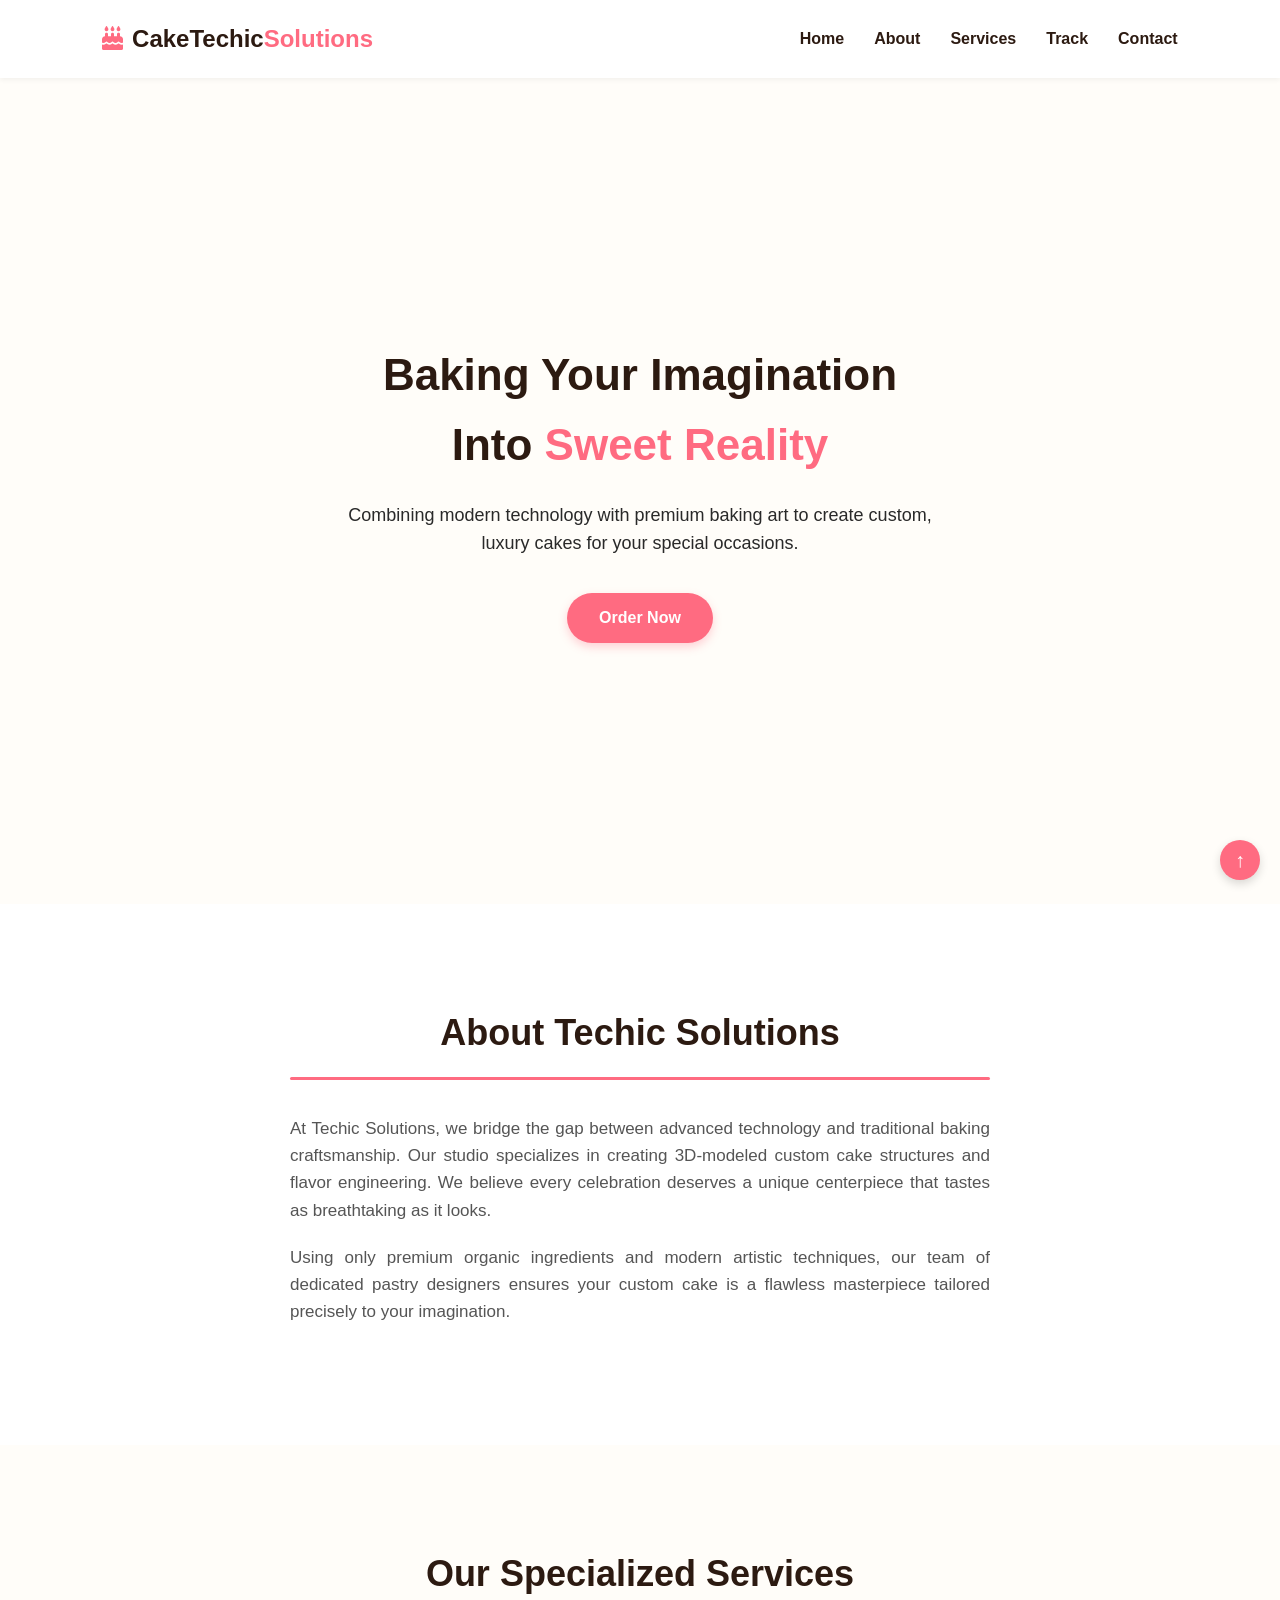
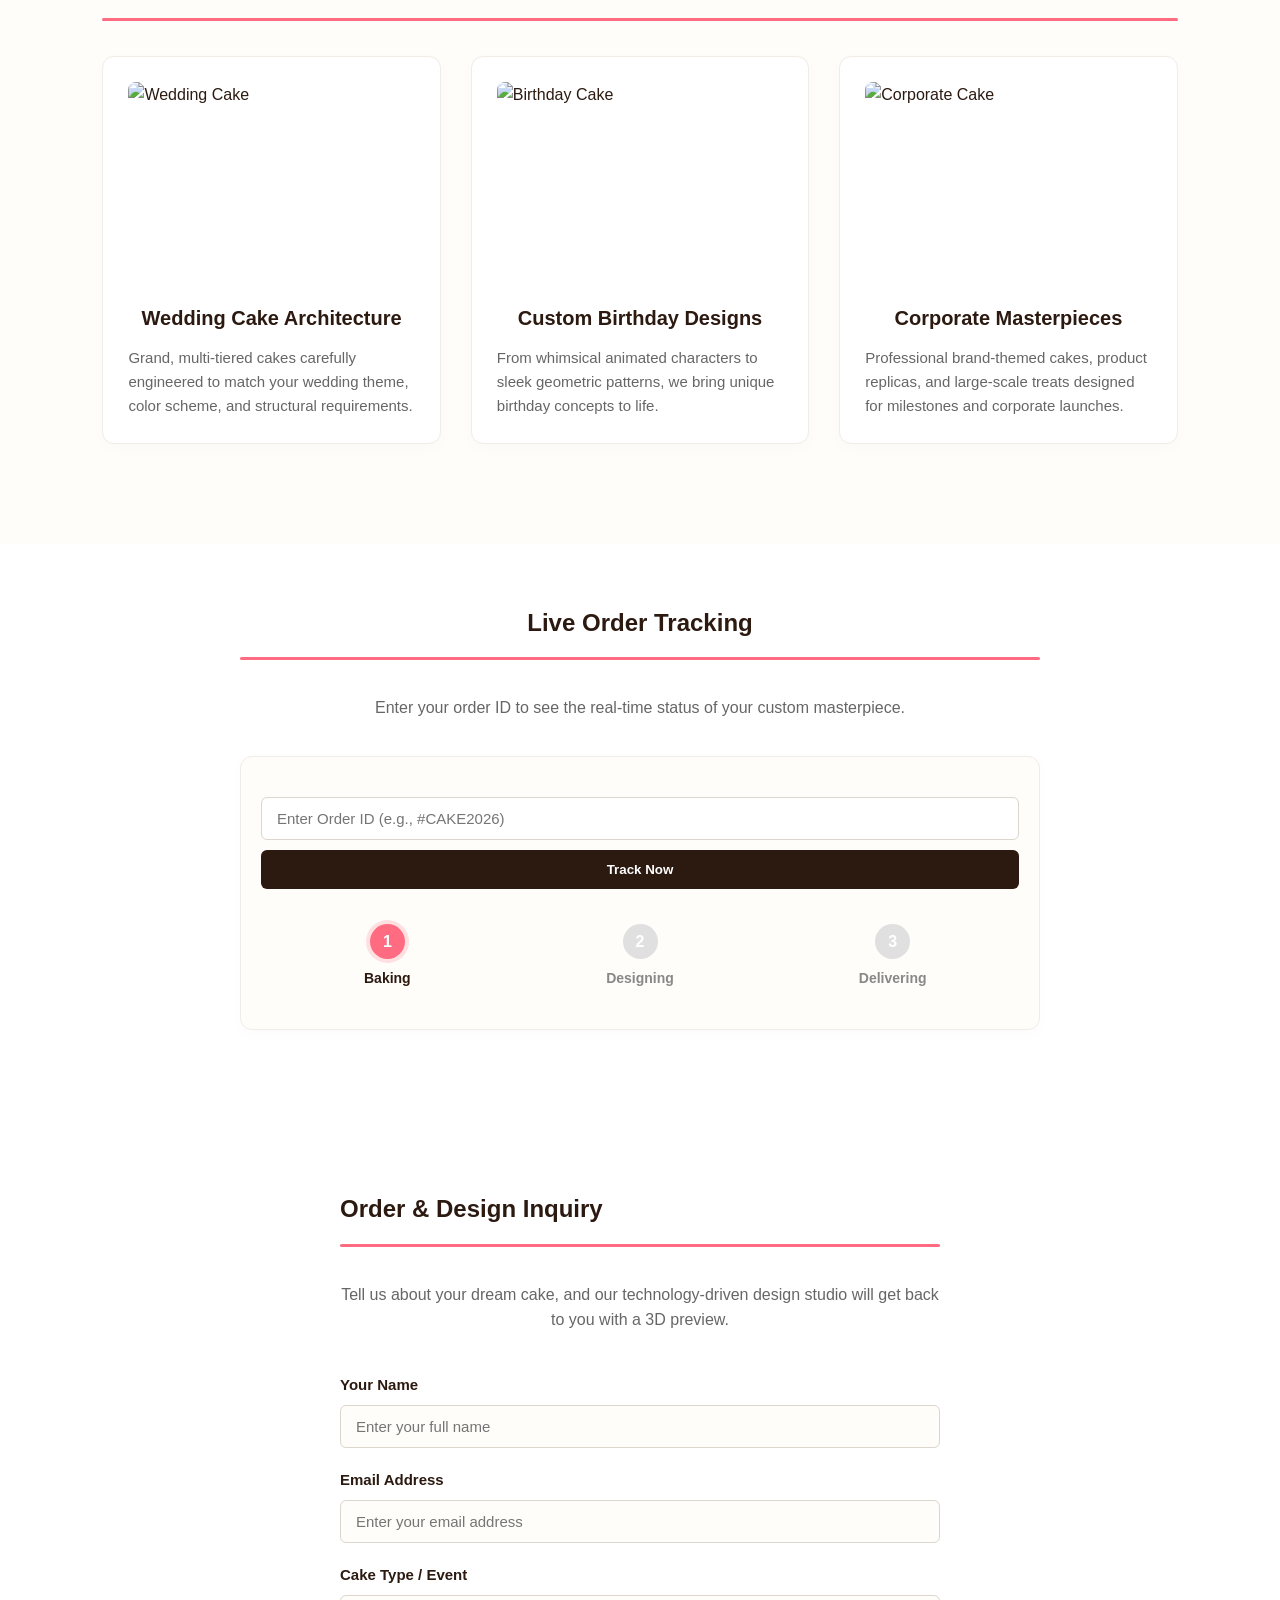
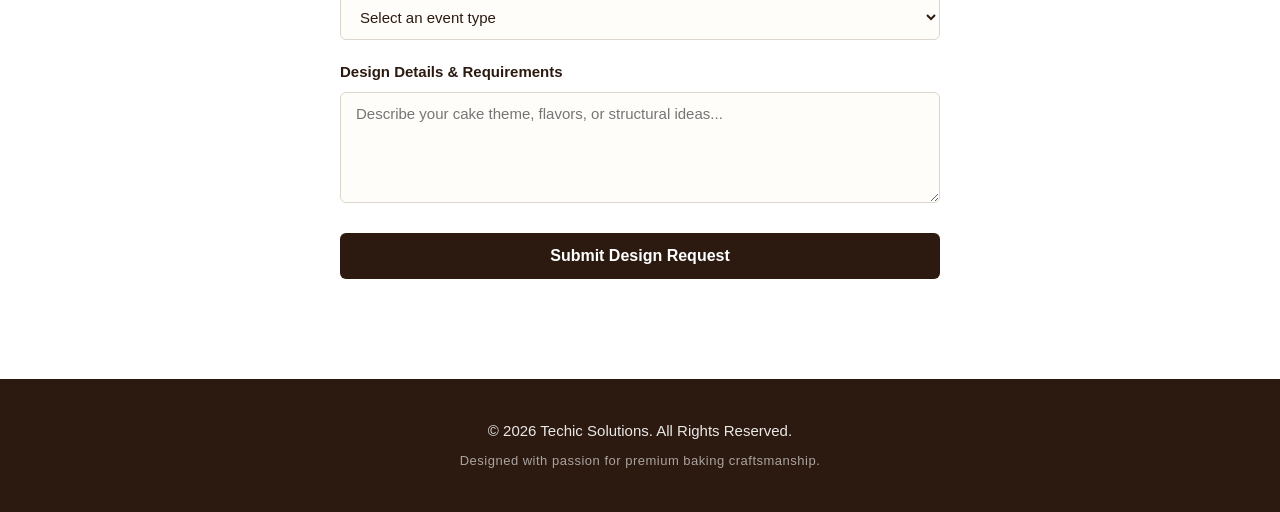
==== index.html @ 80e658be "this is my first cake assignment" ====
<!DOCTYPE html>
<html lang="en">

<head>
    <meta charset="UTF-8">
    <meta name="viewport" content="width=device-width, initial-scale=1.0">
    <title>Techic Solutions - Premium Cake Designs</title>
    <!--fontawsome url LOGO-->
    <link rel="stylesheet" href="https://cdnjs.cloudflare.com/ajax/libs/font-awesome/6.5.1/css/all.min.css">
    <!-- Phase 1: Connecting external stylesheet -->
    <link rel="stylesheet" href="style.css">
</head>

<body>

    <!-- Phase 2: Header & Navigation Section -->
    <header class="main-header">
        <div class="logo">
            <h2><i class="fa-solid fa-cake-candles"></i> CakeTechic<span>Solutions</span></h2>
        </div>
        <nav class="nav-bar">
            <ul class="nav-links">
                <li><a href="#hero">Home</a></li>
                <li><a href="#about">About</a></li>
                <li><a href="#services">Services</a></li>
                <li><a href="#track" class="live-track-link">Track</a></li>
                <li><a href="#contact">Contact</a></li>
            </ul>
        </nav>
    </header>

    <!-- Phase 3: Hero Section -->
    <section id="hero" class="hero-section">
        <div class="hero-content">
            <h1>Baking Your Imagination <br>Into <span class="highlight">Sweet Reality</span></h1>
            <p>Combining modern technology with premium baking art to create custom, luxury cakes for your special
                occasions.</p>
            <a href="#contact" class="btn-primary">Order Now</a>
        </div>
    </section>

    <!-- Phase 4: About Section -->
    <section id="about" class="about-section">
        <div class="about-container">
            <h2>About Techic Solutions</h2>
            <div class="divider"></div>
            <p class="about-text">
                At Techic Solutions, we bridge the gap between advanced technology and traditional baking craftsmanship.
                Our studio specializes in creating 3D-modeled custom cake structures and flavor engineering. We believe
                every celebration deserves a unique centerpiece that tastes as breathtaking as it looks.
            </p>
            <p class="about-text">
                Using only premium organic ingredients and modern artistic techniques, our team of dedicated pastry
                designers ensures your custom cake is a flawless masterpiece tailored precisely to your imagination.
            </p>
        </div>
    </section>

    <!-- Phase 5: Services Section -->
    <section id="services" class="services-section">
        <div class="services-container">
            <h2>Our Specialized Services</h2>
            <div class="divider"></div>

            <div class="services-grid">
                <!-- Service Card 1 (wedding cake pic) -->
                <div class="service-card">
                    <div class="card-img-holder">
                        <img src="https://images.unsplash.com/photo-1527529482837-4698179dc6ce?q=80&w=600&auto=format&fit=crop"
                            alt="Wedding Cake">
                    </div>
                    <h3>Wedding Cake Architecture</h3>
                    <p>Grand, multi-tiered cakes carefully engineered to match your wedding theme, color scheme, and
                        structural requirements.</p>
                </div>
                <!-- Service Card 2  birthday pic) -->
                <div class="service-card">
                    <div class="card-img-holder">
                        <img src="https://images.unsplash.com/photo-1562440499-64c9a111f713?q=80&w=600&auto=format&fit=crop"
                            alt="Birthday Cake">
                    </div>
                    <h3>Custom Birthday Designs</h3>
                    <p>From whimsical animated characters to sleek geometric patterns, we bring unique birthday concepts
                        to life.</p>
                </div>

                <!-- Service Card 3 (corprate event cake photo) -->
                <div class="service-card">
                    <div class="card-img-holder">
                        <img src="https://images.unsplash.com/photo-1535254973040-607b474cb50d?q=80&w=600&auto=format&fit=crop"
                            alt="Corporate Cake">
                    </div>
                    <h3>Corporate Masterpieces</h3>
                    <p>Professional brand-themed cakes, product replicas, and large-scale treats designed for milestones
                        and corporate launches.</p>
                </div>
            </div>
        </div>
    </section>

    <section id="track" class="track-section">
        <div class="track-container">
            <h2>Live Order Tracking</h2>
            <div class="divider"></div>
            <p class="track-sub">Enter your order ID to see the real-time status of your custom masterpiece.</p>

            <div class="track-box">
                <div class="track-input-group">
                    <input type="text" placeholder="Enter Order ID (e.g., #CAKE2026)" class="track-input">
                    <button class="btn-track">Track Now</button>
                </div>

                <div class="status-steps">
                    <div class="step active">
                        <span class="step-num">1</span>
                        <p>Baking</p>
                    </div>
                    <div class="step">
                        <span class="step-num">2</span>
                        <p>Designing</p>
                    </div>
                    <div class="step">
                        <span class="step-num">3</span>
                        <p>Delivering</p>
                    </div>
                </div>
            </div>
        </div>
    </section>


    <!-- Phase 6: Contact Form Section -->
    <section id="contact" class="contact-section">
        <div class="contact-container">
            <h2>Order & Design Inquiry</h2>
            <div class="divider"></div>
            <p class="contact-sub">Tell us about your dream cake, and our technology-driven design studio will get back
                to you with a 3D preview.</p>

            <form class="cake-form" onsubmit="return false;">
                <div class="form-group">
                    <label for="name">Your Name</label>
                    <input type="text" id="name" placeholder="Enter your full name" required>
                </div>

                <div class="form-group">
                    <label for="email">Email Address</label>
                    <input type="email" id="email" placeholder="Enter your email address" required>
                </div>

                <div class="form-group">
                    <label for="cake-type">Cake Type / Event</label>
                    <select id="cake-type" required>
                        <option value="">Select an event type</option>
                        <option value="wedding">Wedding Architecture</option>
                        <option value="birthday">Custom Birthday Design</option>
                        <option value="corporate">Corporate Masterpiece</option>
                    </select>
                </div>

                <div class="form-group">
                    <label for="message">Design Details & Requirements</label>
                    <textarea id="message" rows="5"
                        placeholder="Describe your cake theme, flavors, or structural ideas..." required></textarea>
                </div>

                <button type="submit" class="btn-submit">Submit Design Request</button>
            </form>
        </div>
    </section>

    <!-- Phase 7: Footer Section -->
    <footer class="main-footer">
        <div class="footer-content">
            <p>&copy; 2026 Techic Solutions. All Rights Reserved.</p>
            <p class="footer-credit">Designed with passion for premium baking craftsmanship.</p>
        </div>
    </footer>
    <a href="#hero" class="back-to-top" title="Go to top">↑</a>
</body>

</html>
---- style.css ----
/* ==========================================================================
   PHASE 1 — BASIC CSS SETUP & RESET
   ========================================================================== */

/* Removing default browser spacing. */
* {
    margin: 0;
    padding: 0;
    box-sizing: border-box;
}

/* Global font styling and page background color */
body {
    font-family: 'Segoe UI', Tahoma, Geneva, Verdana, sans-serif;
    background-color: #fffdf9;
    /* Soft cream white background for a bakery feel */
    color: #2c1a11;
    /* Dark chocolate brown text color for great contrast */
    line-height: 1.6;
}

/* Smooth page scrolling */
html {
    scroll-behavior: smooth;
}


/* ==========================================================================
   PHASE 2 – HEADER & NAVIGATION (Flexbox Layout)
   ========================================================================== */

.main-header {
    display: flex;
    justify-content: space-between;
    align-items: center;
    padding: 20px 8%;
    background-color: #ffffff;
    box-shadow: 0 2px 5px rgba(0, 0, 0, 0.05);
    /* Bonus Challenge: Sticky Navigation */
    position: sticky;
    top: 0;
    z-index: 1000;
}

/* Styling the Font Awesome Cake Icon inside Logo */
.logo h2 i { 
    color: #ff6b81;
    /* Making the cake icon pastel pink */
    margin-right: 2px;
    /* Slight spacing between icon and text */
}

.logo h2 span {
    color: #ff6b81;
    /* Pastel pink highlight for the cake theme */
}

/* Navigation Links Alignment */
.nav-links {
    display: flex;
    list-style: none;
}

.nav-links li {
    margin-left: 30px;
    /* Spacing between menu items */
}

.nav-links a {
    text-decoration: none;
    color: #2c1a11;
    font-weight: 600;
    font-size: 16px;
    transition: color 0.3s ease;
    /* Feedback smooth transition */
}

/* Hover Effect for Links */
.nav-links a:hover {
    color: #ff6b81;
}


/* ==========================================================================
   PHASE 3 – HERO SECTION (Full-Screen Visual)
   ========================================================================== */

.hero-section {
    height: calc(100vh - 74px);
    /* Making the section fill the screen height */
    /* 2 FOCUS USER MIND ATTRACTION BY BACKGROUND IMAGE*/
    background: linear-gradient(rgba(255, 253, 249, 0.75), rgba(255, 253, 249, 0.75)),
        url('https://images.unsplash.com/photo-1578985545062-69928b1d9587?q=80&w=1989&auto=format&fit=crop') no-repeat center center/cover;
    display: flex;
    justify-content: center;
    align-items: center;    
    text-align: center;
    padding: 0 20px;
    scroll-margin-top: 90px; 
}

/* Visual Hierarchy Setup */
.hero-content h1 {
    font-size: 44px;
    margin-bottom: 20px;
    font-weight: 800;
    color: #2c1a11;
}

.hero-content .highlight {
    color: #ff6b81;
}

.hero-content p {
    font-size: 18px;
    margin-bottom: 35px;
    color: #292929;
    max-width: 600px;
    margin-left: auto;
    margin-right: auto;
}

/* Call-to-Action Button Styling */
.btn-primary {
    display: inline-block;
    padding: 12px 32px;
    background-color: #ff6b81;
    color: #ffffff;
    text-decoration: none;
    border-radius: 25px;
    font-weight: bold;
    box-shadow: 0 4px 10px rgba(255, 107, 129, 0.3);
    transition: transform 0.5s ease, background-color 0.3s ease;
}

/* Button Hover Animation (Bonus Challenge preview) */
.btn-primary:hover {
    background-color: #e05268;
    transform: translateY(-5px);
}

/* ==========================================================================
   PHASE 4 — ABOUT SECTION (Typography & Whitespace)
   ========================================================================== */

.about-section {
    padding: 100px 20px;
    background-color: #ffffff;
    /* Contrast switch from the hero background */
    text-align: center;
}

/*Letter  <-- --> Spacing in About */
.about-container {
    max-width: 700px;
    /* UI Principle: Limiting paragraph width for readability */
    margin: 0 auto;
}

.about-section h2,
.services-section h2 {
    font-size: 36px;
    color: #2c1a11;
    margin-bottom: 15px;
}

/* Beautiful Full-Width Divider Line for Section Headings */
.divider {
    width: 100%;
    /* Making the underline span the full container width */
    height: 3px;
    /* Clean standard thickness */
    background-color: #ff6b81;
    /* Premium pastel pink accent color */
    margin: 15px 0 35px 0;
    /* Clear spacing below the heading text */
    border-radius: 2px;
}

.about-text {
    font-size: 17px;
    color: #555555;
    margin-bottom: 20px;
    text-align: justify;
    /* Cleans up line presentation */
}


/* ==========================================================================
   PHASE 5 — SERVICES SECTION (Box Model & Cards Layout)
   ========================================================================== */

.services-section {
    padding: 100px 8%;
    background-color: #fffdf9;
    /* Reverts back to soft cream */
}

.services-container {
    text-align: center;
}

/* Bonus Challenge: Services section using CSS Grid */
.services-grid {
    display: grid;
    grid-template-columns: repeat(3, 1fr);
    /* 3 Equal columns [Consistency] */
    gap: 30px;
    margin-top: 20px;
}

/* The Box Model applied to cards */
.service-card {
    background-color: #ffffff;
    border: 1px solid #f1ece6;
    /* Simple aesthetic border */
    border-radius: 12px;
    padding: 25px;
    /* Internal spacing */
    box-shadow: 0 4px 15px rgba(0, 0, 0, 0.02);
    text-align: left;
    transition: transform 1s ease, box-shadow 0.3s ease;
    /* Pre-requisite for hover feedback */
}   


/* Card Image Setup */
.card-img-holder {
    width: 100%;
    height: 200px;
    overflow: hidden;
    border-radius: 8px;
    margin-bottom: 20px;
}

.card-img-holder img {
    width: 100%;
    height: 100%;
    object-fit:cover;
}

.service-card h3 {
    font-size: 20px;
    text-align: center;
    color: #2c1a11;
    margin-bottom: 12px;
}

.service-card p {
    font-size: 15px;
    color: #666666;
}

/* UI Feedback: Hover effects to indicate interactivity */
.service-card:hover {
    transform: translateY(-8px);
    box-shadow: 0 12px 25px rgba(44, 26, 17, 0.08);
    border-color: #ff6b81;
    /* Subtle border change on focus */
}

/* ==========================================================================
   PHASE 5B — LIVE TRACK SECTION (Simple & Modern)
   ========================================================================== */

.track-section {
    padding: 100px 20px;
    background-color: #ffffff;
    /* Clean contrast switch */
    text-align: center;
    scroll-margin-top: 90px; 
}

.track-container {
    max-width: 800px;
    /* Aligns with form container for consistency */
    margin: 0 auto;  /*height 0 width auto */
}
/* track subheading */
.track-sub {
    color: #666666;
    margin-bottom: 35px;
    font-size: 16px;
}

/* Card layout for tracking system */
.track-box {
    background-color: #fffdf9;
    /* Soft cream inside white section */
    border: 1px solid #f1ece6;
    border-radius: 12px;
    padding: 40px 20px;
    box-shadow: 0 4px 15px rgba(0, 0, 0, 0.02);
}

/* Input layout */
.track-input-group {
    display: flex;
    gap: 10px;
    margin-bottom: 35px;
}

.track-input {
    flex: 1;                                      /*cjhsdclajsdhvckajhsdvckahgsjdvckahsvckhagvcksdvcksdvckjhcsd*/
    padding: 12px 15px;
    border: 1px solid #dcd6cd;
    border-radius: 6px;
    font-size: 15px;
}

/*Focus indicator for track input */
 .track-input:focus {
    outline: none;
    border-color: #ff6b81;
}

.btn-track {
    padding: 12px 24px;
    background-color: #2c1a11;
    /* Strong dark brown contrast */
    color: #ffffff;
    border: none;
    border-radius: 6px;
    font-weight: bold;
    cursor: pointer;
    transition: background-color 0.5s ease;
}

.btn-track:hover {
    background-color: #ff6b81;
    /* Brand pink feedback on hover */
}

/* Status steps layout */
.status-steps {
    display: flex;
    justify-content: space-between;
    position: relative;
}

.step {
    flex: 1; 
    display: flex;
    flex-direction: column;
    align-items: center;
    z-index: 1;
}

.step-num {
    width: 35px;
    height: 35px;
    background-color: #e0e0e0;
    /* Gray for inactive steps */
    color: #ffffff;
    border-radius: 50%;
    display: flex;
    justify-content: center;
    align-items: center;
    font-weight: bold;
    margin-bottom: 8px;
}

.step p {
    font-size: 14px;
    font-weight: 600;
    color: #888888;
}

/* Active status step highlight */
.step.active .step-num {
    background-color: #ff6b81;
    /* Highlighting active step with brand pink */
    box-shadow: 0px 0px 0px 4px rgba(255, 107, 129, 0.2);
}

.step.active p {
    color: #2c1a11;
}

/* ==========================================================================
   PHASE 6 — CONTACT FORM (Input Styling & Focus Effects)
   ========================================================================== */

.contact-section {
    padding: 100px 20px;
    background-color: #ffffff;
    /* Visual switch for simplicity */
}

.contact-container {
    max-width: 600px;
    /* Limits width for clean form structure */
    margin: 0 auto;
}

.contact-sub {
    text-align: center;
    color: #666666;
    margin-bottom: 40px;
    font-size: 16px;
}

/* Form structure layout */
.cake-form {
    display: flex;
    flex-direction: column;
    gap: 20px;
    /* Clear spacing between fields */
}

.form-group {
    display: flex;
    flex-direction: column;
    gap: 8px;
    /* Spacing between label and input */
}

.form-group label {
    font-size: 15px;
    font-weight: 600;
    color: #2c1a11;
}

/* Input and Select styling for accessibility */
.form-group input,
.form-group select,
.form-group textarea {
    padding: 12px 15px;
    border: 1px solid #dcd6cd;
    border-radius: 6px;
    font-family: inherit;
    font-size: 15px;
    background-color: #fffdf9;
    color: #2c1a11;
    transition: border-color 0.3s ease, box-shadow 0.3s ease;
}

/* UI Feedback: Focus animation when user clicks a field */
.form-group input:focus,
.form-group select:focus,
.form-group textarea:focus {
    outline: none;
    border-color: #ff6b81;
    box-shadow: 0 0 0 3px rgba(255, 107, 129, 0.15);
    /* Soft highlight indicator */
}

/* Premium Button Look inside Form */
.btn-submit {
    padding: 14px;
    background-color: #2c1a11;
    /* Contrast dark brown button */
    color: #ffffff;
    border: none;
    border-radius: 6px;
    font-size: 16px;
    font-weight: bold;
    cursor: pointer;
    transition: background-color 0.3s ease, transform 0.2s ease;
    margin-top: 10px;
}

.btn-submit:hover {
    background-color: #ff6b81;
    /* Shifts to brand pink on hover */
    transform: translateY(-2px);
}


/* ==========================================================================
   PHASE 7 — FOOTER (Visual Closure & Separation)
   ========================================================================== */

.main-footer {
    background-color: #2c1a11;
    /* Strong contrast background indicating page closure */
    color: #ffffff;
    padding: 40px 20px;
    text-align: center;
    /* Alignment principle */
}

.footer-content p {
    font-size: 15px;
    opacity: 0.9;
}

.footer-content .footer-credit {
    font-size: 13px;
    opacity: 0.6;
    margin-top: 8px;
    letter-spacing: 0.5px;
}




/* ==========================================================================
   PHASE 8 — RESPONSIVE DESIGN (Media Queries)
   ========================================================================== */

/* 1. TABLET LAYOUT (Screens smaller than 992px) */
@media (max-width: 992px) {
    .main-header {
        padding: 20px 5%;
        /* Reducing padding to fit smaller screens */
    }

    .services-grid {
        gap: 20px;
        /* Reducing space between cards */
    }

    .hero-content h1 {
        font-size: 36px;
        /* Making font size slightly smaller for readability */
    }
}

/* 2. MOBILE PHONE LAYOUT (Screens smaller than 768px) */
@media (max-width: 768px) {

    /* Header & Navigation Adjustments for Usability */
    .main-header {
        flex-direction: column;
        /* Stacks logo and menu vertically */
        gap: 15px;
        padding: 15px 2%;
    }

    .nav-links {
        padding-left: 0;
    }

    .nav-links li {
        margin: 0 15px;
        /* Balanced spacing between mobile menu items */
    }

    /* Hero Section Adjustments */
    .hero-section {
        height: auto;
        padding: 80px 20px;
        /* Adds healthy responsive spacing */
    }

    .hero-content h1 {
        font-size: 28px;
        /* Optimizing heading for mobile viewport */
    }

    .hero-content p {
        font-size: 16px;
    }

    /* About Section Control */
    .about-section {
        padding: 60px 20px;
    }

    .about-text {
        text-align: left;
        /* Easier to read on small screens */
    }

    /* Services Section Card Stacking (Flex-direction Change) */
    .services-section {
        padding: 60px 5%;
    }

    .services-grid {
        grid-template-columns: 1fr;
        /* Converts 3 columns to 1 column on mobile */
        gap: 25px;
    }

    /* Contact Form & Footer Adjustments */
    .contact-section {
        padding: 60px 20px;
    }

    .main-footer {
        padding: 30px 15px;
    }
}

/* Mobile adjustment for Track Section */
.track-section {
    padding: 60px 20px;
}

.track-input-group {
    flex-direction: column;
    /* Stacks input and button vertically on mobile */
}



/* Custom styling for the newly added Live Track menu item */
.nav-links .live-track-link {
    color: #2c1a11;
    /* Consistent base dark chocolate text color */
}

/* Subtle unique hover accent just for Live Track to maintain proper feedback principle */
.nav-links .live-track-link:hover {
    color: #ff6b81;
    /* Transforms to brand pink on focus */
}

/* Fix for Back to Top Button: Makes it float and removes bottom white space */
.back-to-top {
    position: fixed;
    bottom: 20px;
    right: 20px;

    background-color: #ff6b81;
    /* Our brand pink background */
    color: #ffffff;
    /* White arrow */
    width: 40px;
    height: 40px;
    border-radius: 50%;
    /* Makes it a beautiful circle */

    display: flex;
    justify-content: center;
    align-items: center;
    text-decoration: none;

    font-size: 20px;
    font-weight: bold;
    box-shadow: 0 4px 10px rgba(0, 0, 0, 0.15);
    z-index: 999;
    /* Ensures it stays on top of all content */
    transition: background-color 0.3s ease, transform 0.2s ease;
}

/* Hover effect for the floating button */
.back-to-top:hover {
    background-color: #2c1a11;
    /* Turns dark brown on hover */
    transform: translateY(-3px);
}
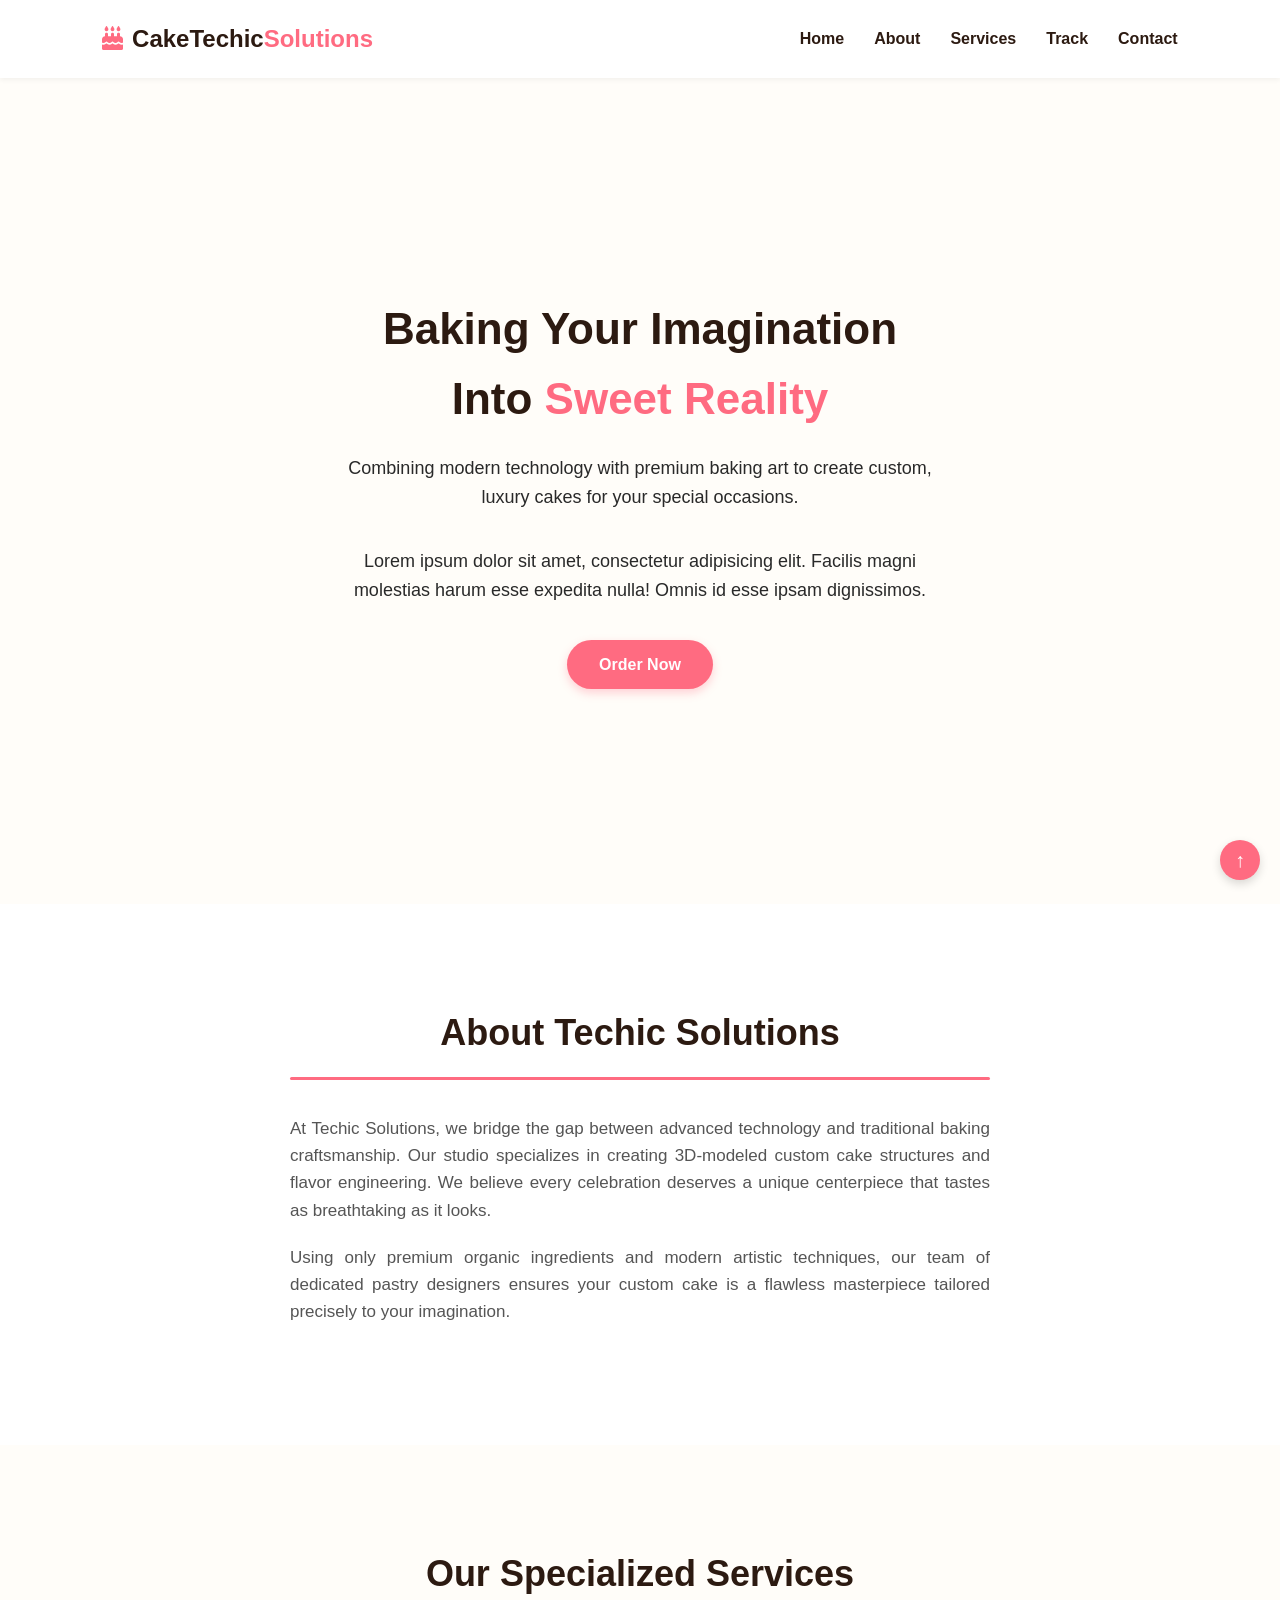
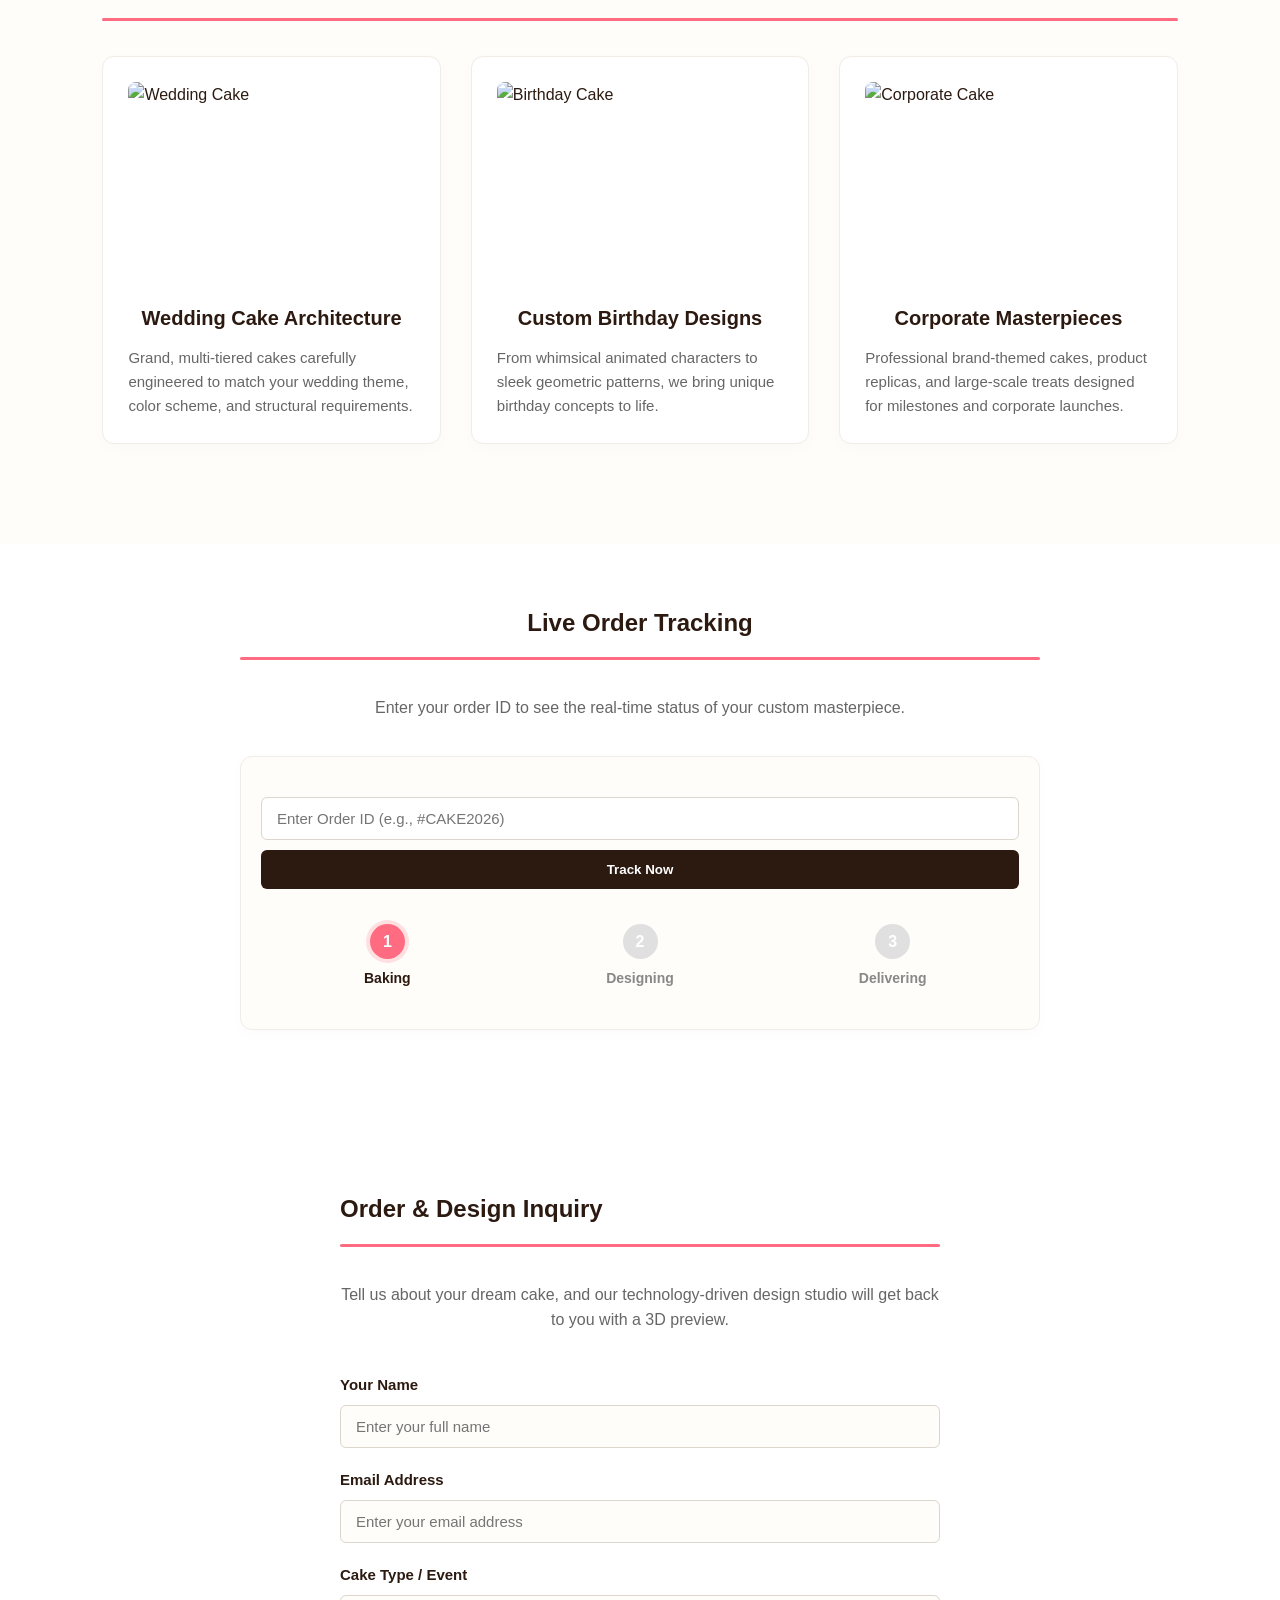
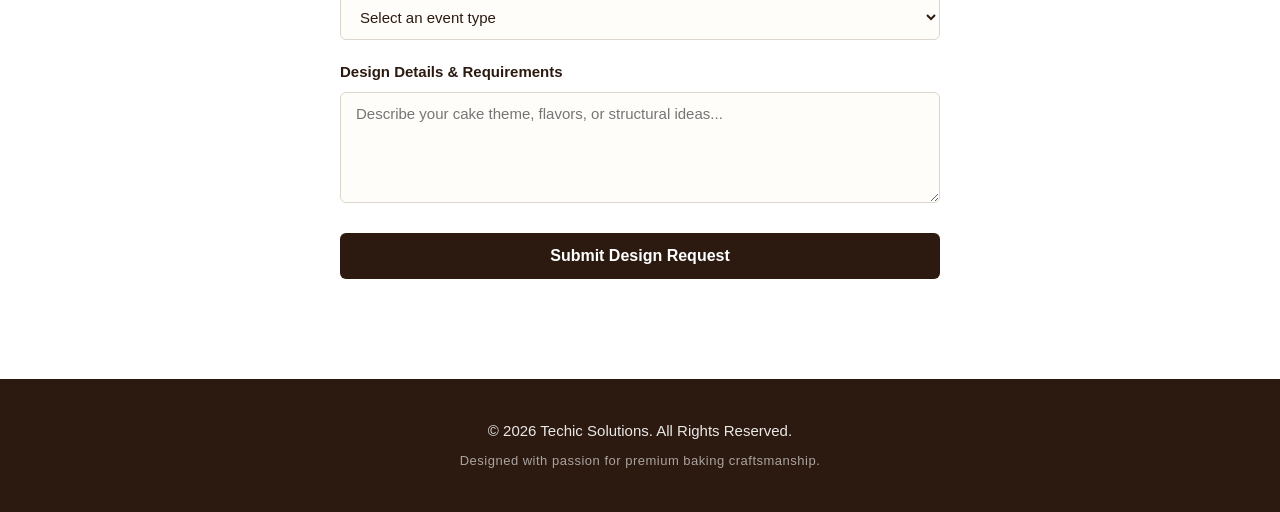
==== commit 69b7f7aa: "seiya sonnanga seiram" ====
--- a/index.html
+++ b/index.html
@@ -35,6 +35,7 @@
             <h1>Baking Your Imagination <br>Into <span class="highlight">Sweet Reality</span></h1>
             <p>Combining modern technology with premium baking art to create custom, luxury cakes for your special
                 occasions.</p>
+            <p>Lorem ipsum dolor sit amet, consectetur adipisicing elit. Facilis magni molestias harum esse expedita nulla! Omnis id esse ipsam dignissimos.</p>
             <a href="#contact" class="btn-primary">Order Now</a>
         </div>
     </section>
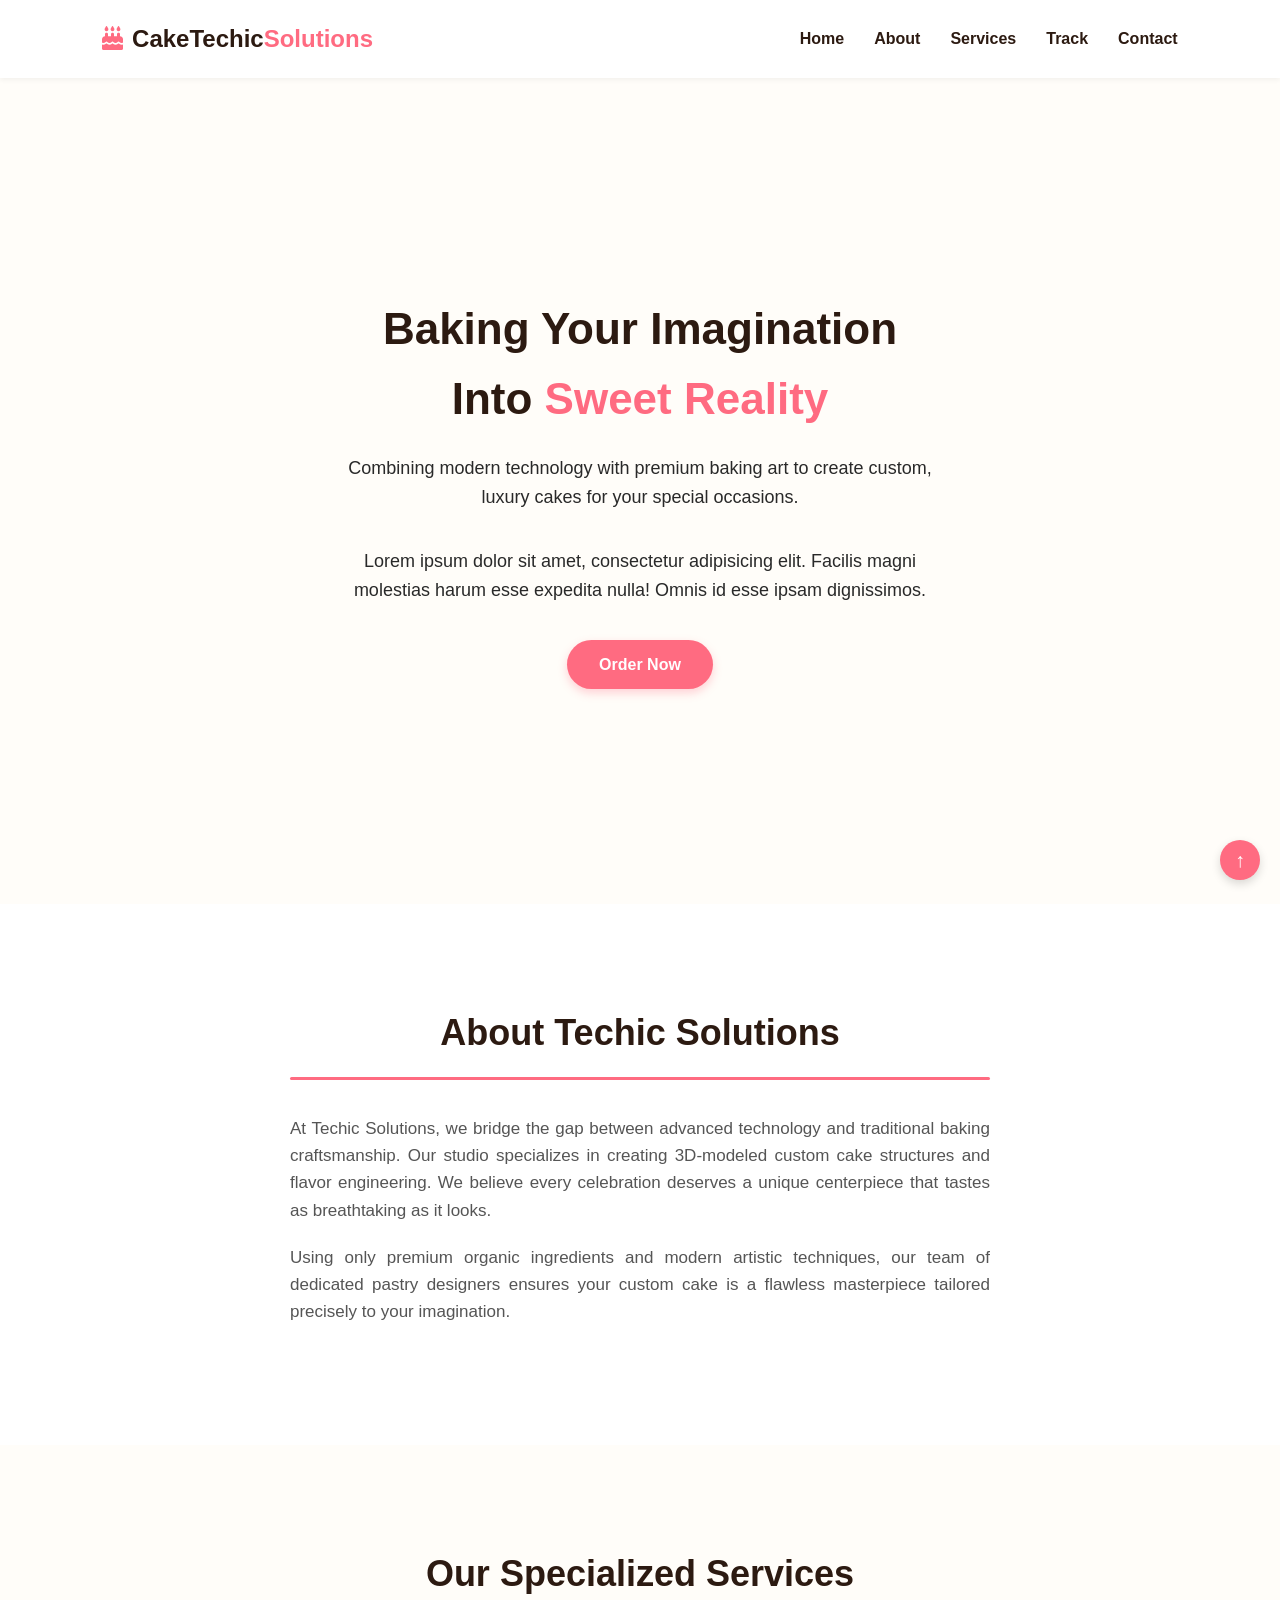
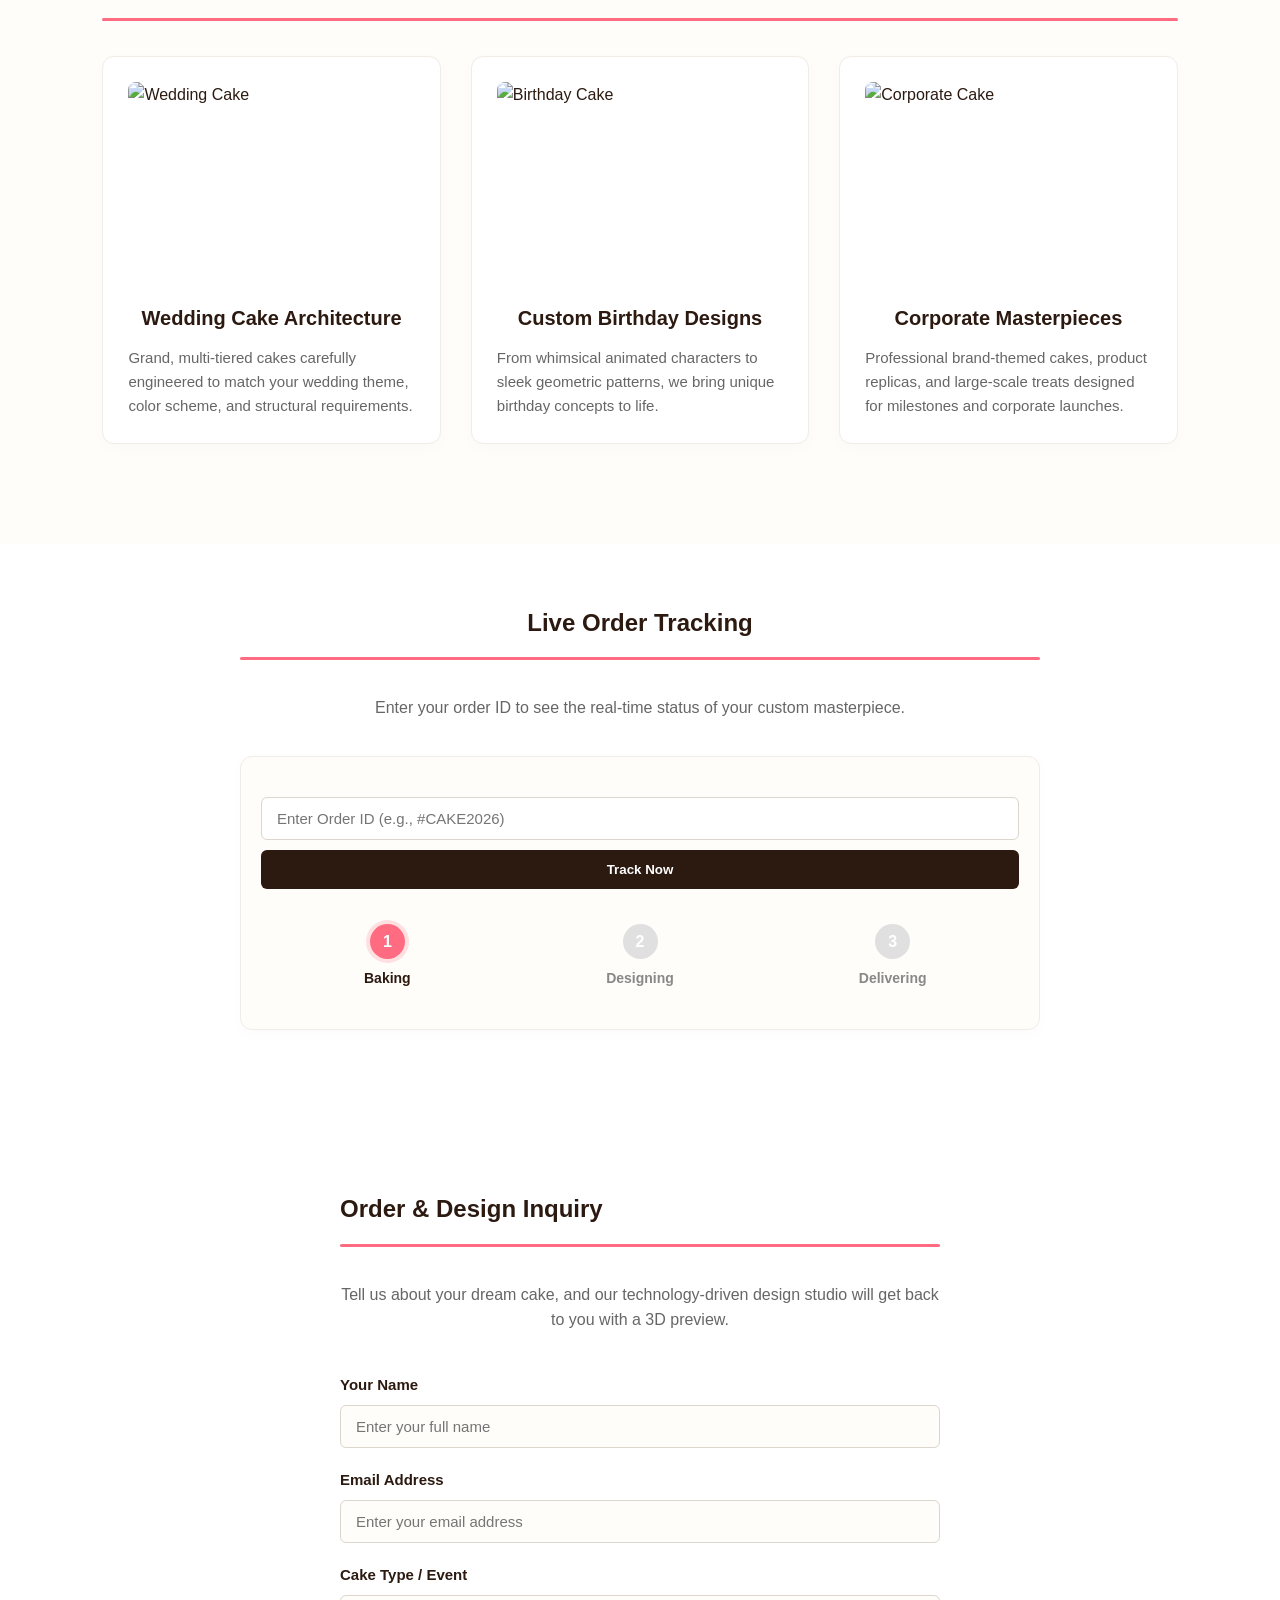
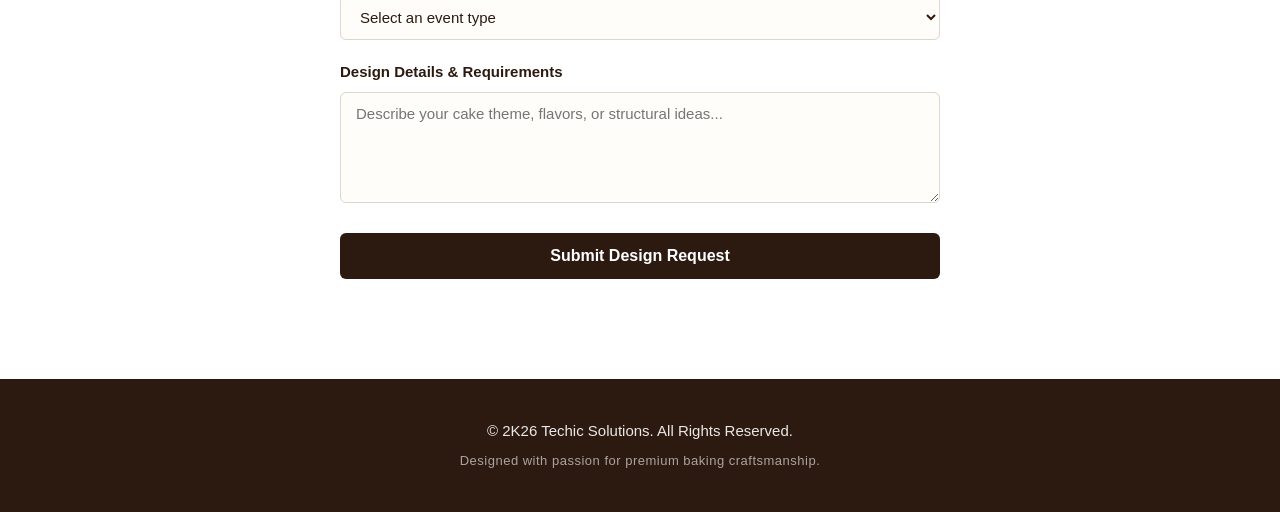
==== commit d35671af: "this is my cake html file" ====
--- a/index.html
+++ b/index.html
@@ -173,7 +173,7 @@
     <!-- Phase 7: Footer Section -->
     <footer class="main-footer">
         <div class="footer-content">
-            <p>&copy; 2026 Techic Solutions. All Rights Reserved.</p>
+            <p>&copy; 2K26 Techic Solutions. All Rights Reserved.</p>
             <p class="footer-credit">Designed with passion for premium baking craftsmanship.</p>
         </div>
     </footer>
